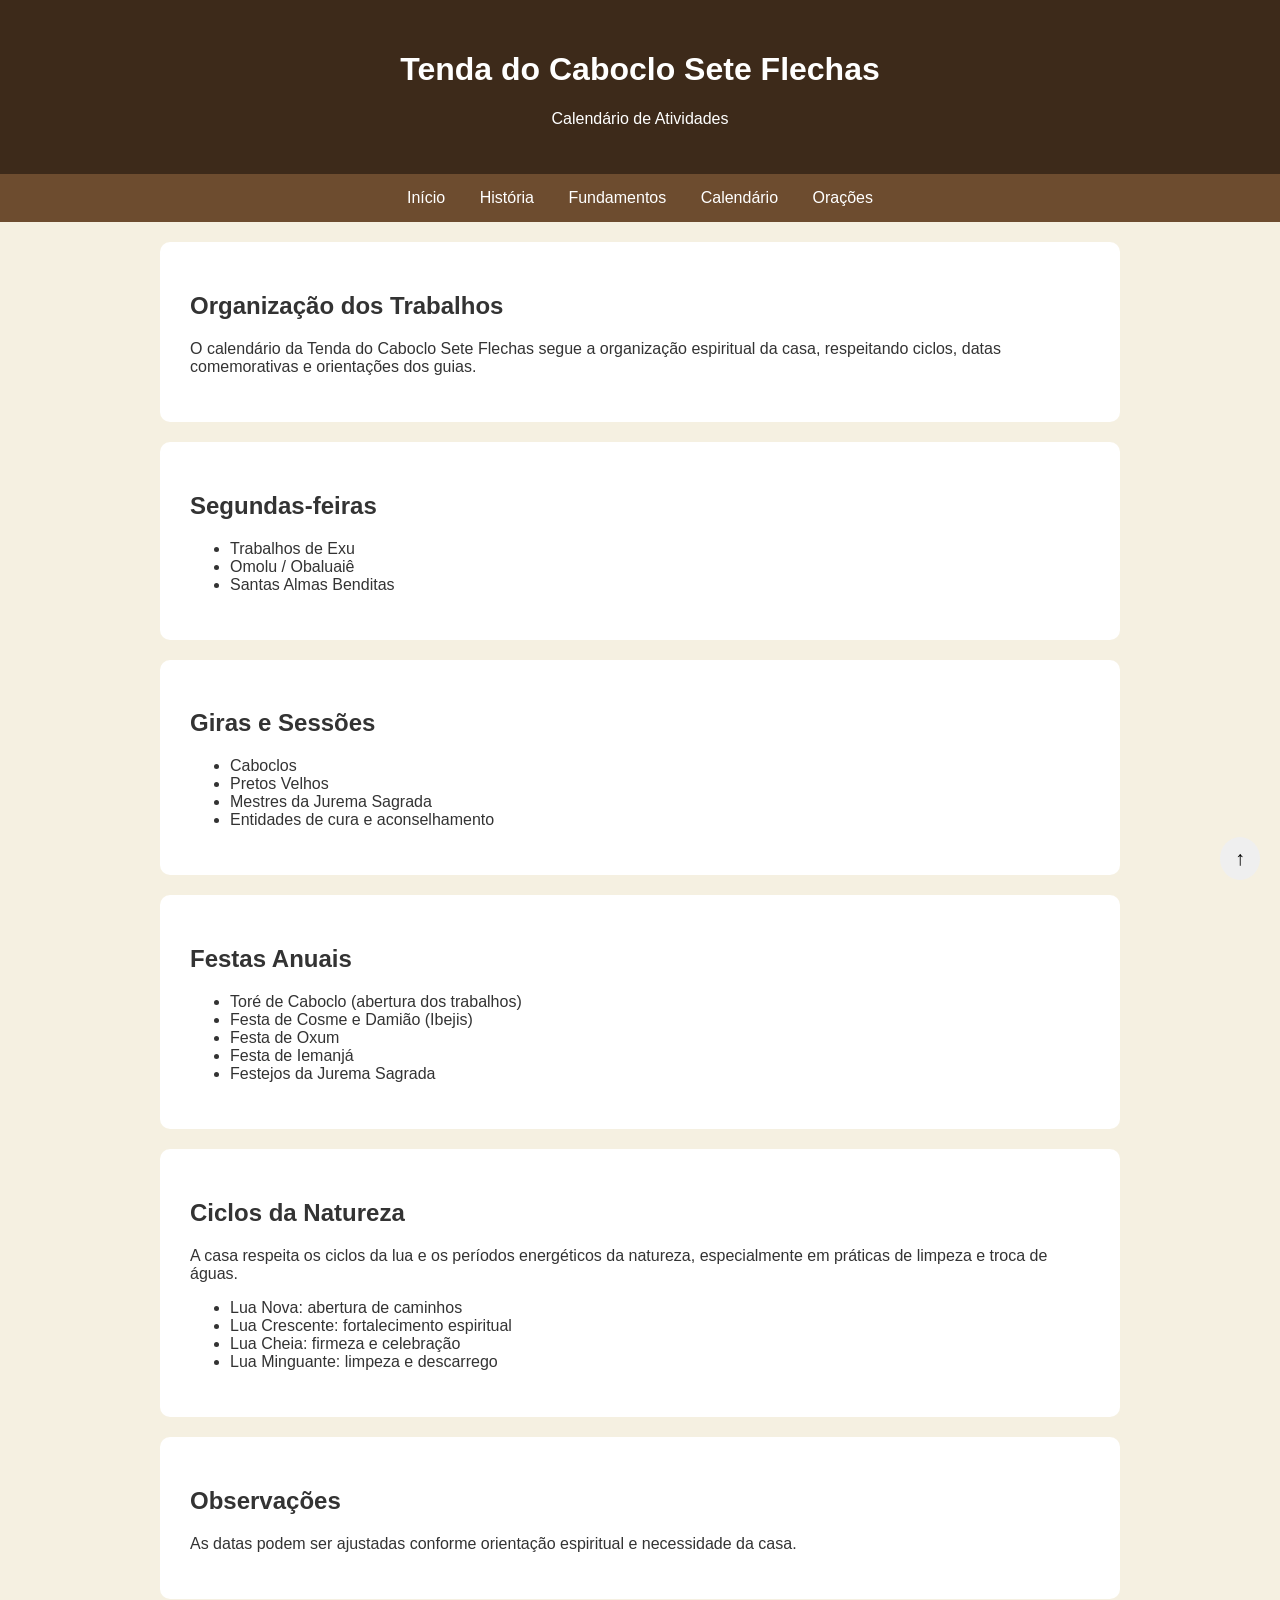
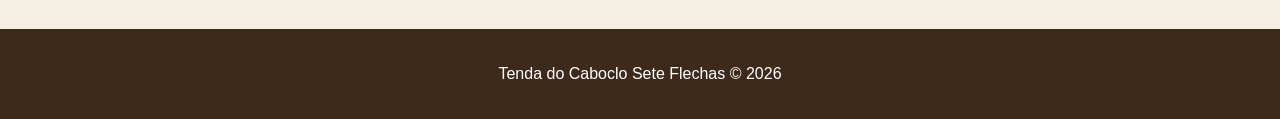
==== calendario.html @ eaaf97bc "Create calendario.html" ====
<!DOCTYPE html>
<html lang="pt-BR">
<head>
    <meta charset="UTF-8">
    <meta name="viewport" content="width=device-width, initial-scale=1.0">
    <title>Calendário - Tenda do Caboclo Sete Flechas</title>

    <link rel="stylesheet" href="style.css">
</head>
<body>

<header>
    <h1>Tenda do Caboclo Sete Flechas</h1>
    <p>Calendário de Atividades</p>
</header>

<nav>
    <a href="index.html">Início</a>
    <a href="historia.html">História</a>
    <a href="fundamentos.html">Fundamentos</a>
    <a href="calendario.html">Calendário</a>
    <a href="oracoes.html">Orações</a>
</nav>

<main>

<section>

    <h2>Organização dos Trabalhos</h2>

    <p>
        O calendário da Tenda do Caboclo Sete Flechas segue a organização espiritual da casa,
        respeitando ciclos, datas comemorativas e orientações dos guias.
    </p>

</section>

<section>

    <h2>Segundas-feiras</h2>

    <ul>
        <li>Trabalhos de Exu</li>
        <li>Omolu / Obaluaiê</li>
        <li>Santas Almas Benditas</li>
    </ul>

</section>

<section>

    <h2>Giras e Sessões</h2>

    <ul>
        <li>Caboclos</li>
        <li>Pretos Velhos</li>
        <li>Mestres da Jurema Sagrada</li>
        <li>Entidades de cura e aconselhamento</li>
    </ul>

</section>

<section>

    <h2>Festas Anuais</h2>

    <ul>
        <li>Toré de Caboclo (abertura dos trabalhos)</li>
        <li>Festa de Cosme e Damião (Ibejis)</li>
        <li>Festa de Oxum</li>
        <li>Festa de Iemanjá</li>
        <li>Festejos da Jurema Sagrada</li>
    </ul>

</section>

<section>

    <h2>Ciclos da Natureza</h2>

    <p>
        A casa respeita os ciclos da lua e os períodos energéticos da natureza,
        especialmente em práticas de limpeza e troca de águas.
    </p>

    <ul>
        <li>Lua Nova: abertura de caminhos</li>
        <li>Lua Crescente: fortalecimento espiritual</li>
        <li>Lua Cheia: firmeza e celebração</li>
        <li>Lua Minguante: limpeza e descarrego</li>
    </ul>

</section>

<section>

    <h2>Observações</h2>

    <p>
        As datas podem ser ajustadas conforme orientação espiritual e necessidade da casa.
    </p>

</section>

</main>

<footer>
    <p>
        Tenda do Caboclo Sete Flechas © 2026
    </p>
</footer>

<script src="script.js"></script>

</body>
</html>
---- style.css ----
body{
font-family: Arial, sans-serif;
background:#f5f0e1;
margin:0;
color:#333;
}

header{
background:#3d2a1a;
color:white;
padding:30px;
text-align:center;
}

nav{
background:#6d4c2f;
padding:15px;
text-align:center;
}

nav a{
color:white;
margin:15px;
text-decoration:none;
}

section{
max-width:900px;
margin:auto;
padding:30px;
background:white;
margin-top:20px;
border-radius:10px;
}

footer{
background:#3d2a1a;
color:white;
text-align:center;
padding:20px;
margin-top:30px;
}
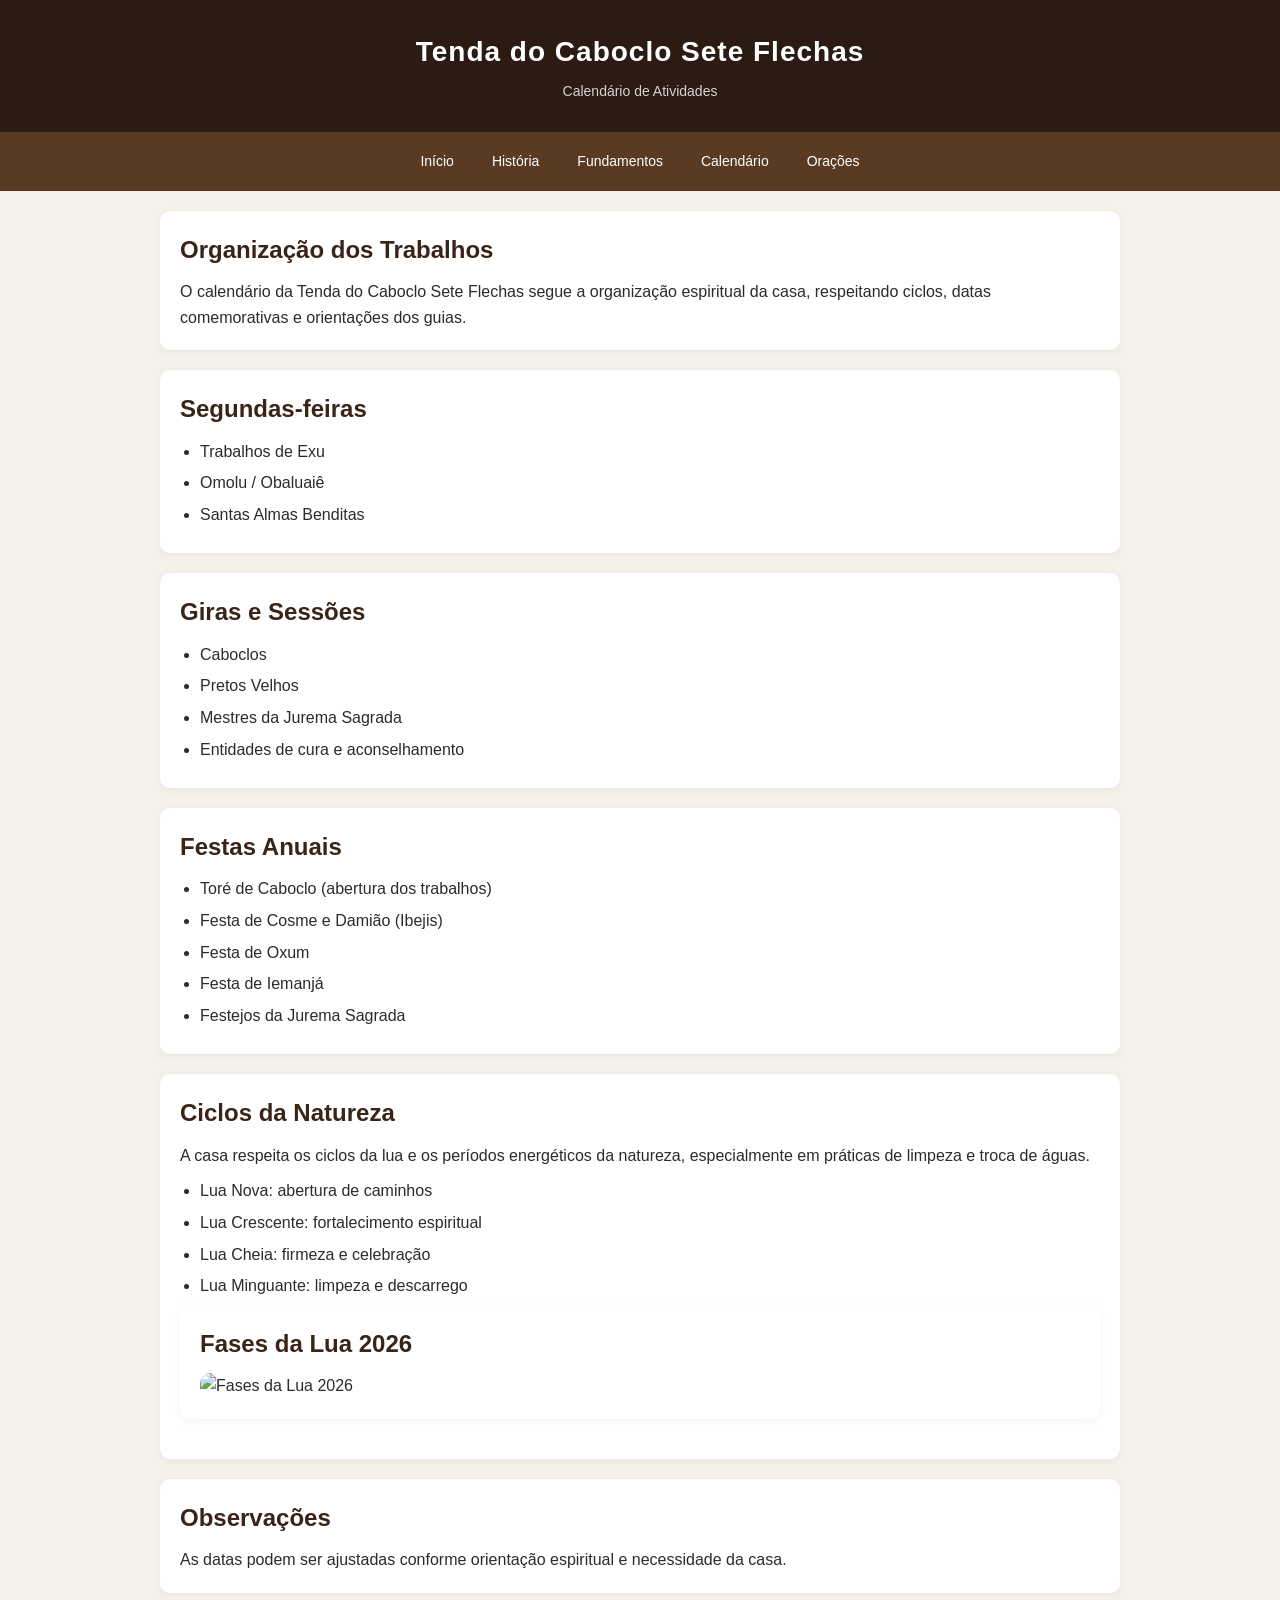
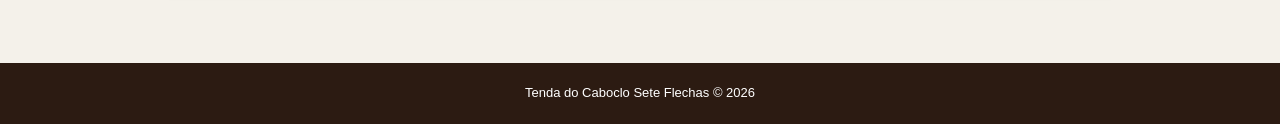
==== commit e7e89676: "Update calendario.html" ====
--- a/calendario.html
+++ b/calendario.html
@@ -89,7 +89,14 @@
         <li>Lua Cheia: firmeza e celebração</li>
         <li>Lua Minguante: limpeza e descarrego</li>
     </ul>
+<section>
+    <h2>Fases da Lua 2026</h2>
 
+    <img src="images/fases-lua-2026.png" 
+         alt="Fases da Lua 2026"
+         style="width:100%; max-width:900px; border-radius:10px; display:block; margin:auto;">
+
+</section>
 </section>
 
 <section>
--- a/style.css
+++ b/style.css
@@ -1,42 +1,141 @@
-body{
-font-family: Arial, sans-serif;
-background:#f5f0e1;
-margin:0;
-color:#333;
+* {
+    margin: 0;
+    padding: 0;
+    box-sizing: border-box;
 }
 
-header{
-background:#3d2a1a;
-color:white;
-padding:30px;
-text-align:center;
+body {
+    font-family: Arial, Helvetica, sans-serif;
+    background-color: #f4f1ea;
+    color: #2b2b2b;
+    line-height: 1.6;
 }
 
-nav{
-background:#6d4c2f;
-padding:15px;
-text-align:center;
+/* CABEÇALHO */
+header {
+    background: #2c1b12;
+    color: #fff;
+    padding: 30px 20px;
+    text-align: center;
 }
 
-nav a{
-color:white;
-margin:15px;
-text-decoration:none;
+header h1 {
+    font-size: 28px;
+    letter-spacing: 1px;
 }
 
-section{
-max-width:900px;
-margin:auto;
-padding:30px;
-background:white;
-margin-top:20px;
-border-radius:10px;
+header p {
+    margin-top: 5px;
+    font-size: 14px;
+    opacity: 0.8;
 }
 
-footer{
-background:#3d2a1a;
-color:white;
-text-align:center;
-padding:20px;
-margin-top:30px;
+/* MENU */
+nav {
+    background: #5a3a22;
+    display: flex;
+    justify-content: center;
+    flex-wrap: wrap;
+    padding: 10px;
+    gap: 10px;
 }
+
+nav a {
+    color: #fff;
+    text-decoration: none;
+    padding: 8px 14px;
+    border-radius: 6px;
+    transition: 0.3s;
+    font-size: 14px;
+}
+
+nav a:hover {
+    background: #7a4d2e;
+}
+
+/* CONTEÚDO */
+main {
+    max-width: 1000px;
+    margin: auto;
+    padding: 20px;
+}
+
+section {
+    background: #fff;
+    margin-bottom: 20px;
+    padding: 20px;
+    border-radius: 10px;
+    box-shadow: 0 2px 8px rgba(0,0,0,0.05);
+}
+
+h2 {
+    margin-bottom: 10px;
+    color: #3a2418;
+}
+
+h3 {
+    margin-top: 10px;
+    color: #5a3a22;
+}
+
+ul {
+    margin-left: 20px;
+    margin-top: 10px;
+}
+
+li {
+    margin-bottom: 6px;
+}
+
+/* CARDS DA HOME */
+.cards {
+    display: grid;
+    grid-template-columns: repeat(auto-fit, minmax(180px, 1fr));
+    gap: 15px;
+    margin-top: 15px;
+}
+
+.card {
+    background: #fff;
+    padding: 15px;
+    border-radius: 10px;
+    border-left: 4px solid #5a3a22;
+    box-shadow: 0 2px 6px rgba(0,0,0,0.05);
+}
+
+.card h3 {
+    margin-bottom: 5px;
+}
+
+.card a {
+    display: inline-block;
+    margin-top: 10px;
+    text-decoration: none;
+    color: #fff;
+    background: #5a3a22;
+    padding: 6px 10px;
+    border-radius: 5px;
+    font-size: 13px;
+}
+
+/* RODAPÉ */
+footer {
+    text-align: center;
+    padding: 20px;
+    background: #2c1b12;
+    color: #fff;
+    margin-top: 30px;
+    font-size: 13px;
+}
+
+/* RESPONSIVO */
+@media (max-width: 600px) {
+    nav {
+        flex-direction: column;
+        align-items: center;
+    }
+
+    header h1 {
+        font-size: 22px;
+    }
+}
